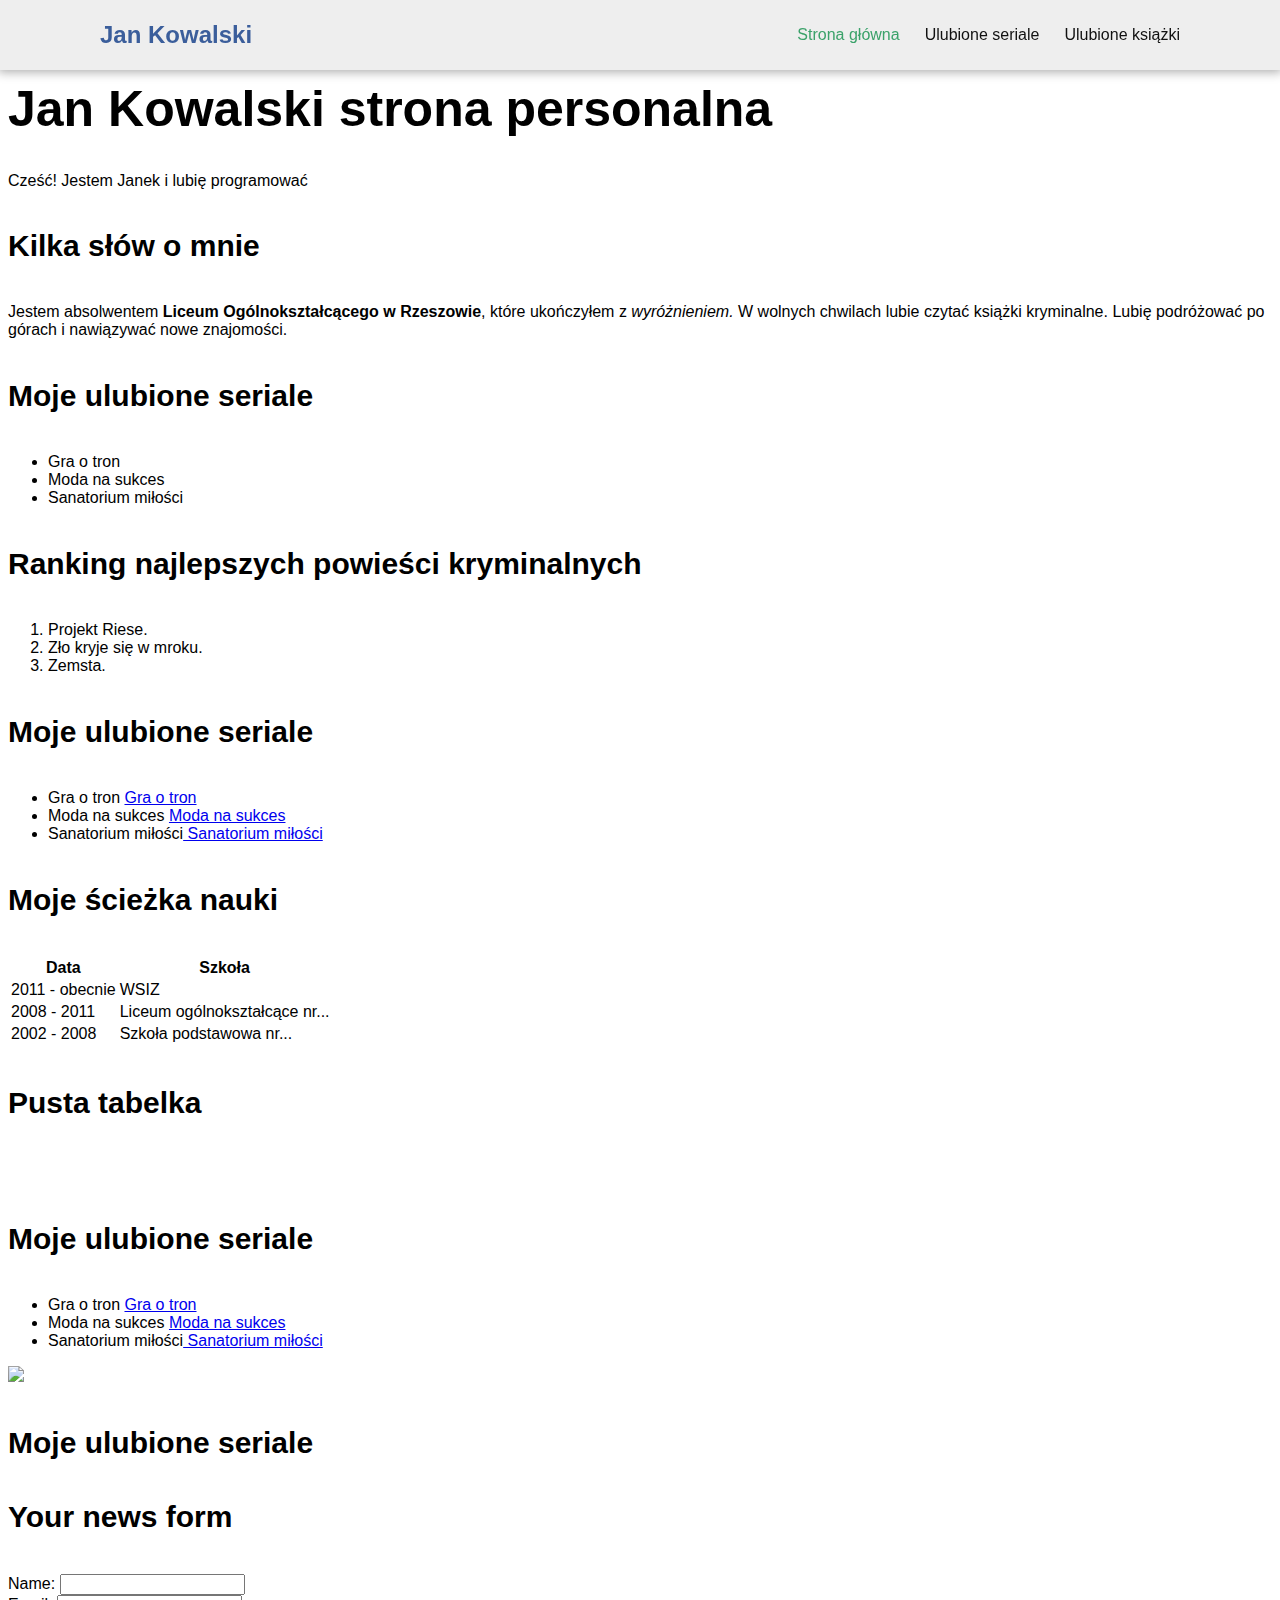
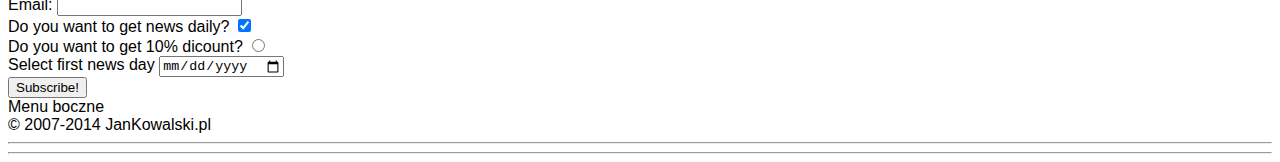
==== Lab2/index.html @ 9b723445 "qwq" ====
﻿<!DOCTYPE html>
<html lang="pl">

<head>
  <meta charset="utf-8" />
  <title>My Website</title>
  <link rel="stylesheet" href="css/style.css">
 </head>

<body>
  <header>
    <div>
      <div>
        <h2>Jan Kowalski</h2>
      </div>
    </div>
    <nav>
      <ul>
        <li>
          <a id="link" href="./index.html">Strona główna</a>
        </li>
        <li><a href="./seriale/index.html">Ulubione seriale</a></li>
        <li><a href="./ksiazki/index.html">Ulubione książki</a></li>
      </ul>
    </nav>
  </header>

  <main>
    <section>
      <div>
        <h1>
          <span>Jan Kowalski</span> strona personalna
        </h1>

        <span>Cześć! Jestem Janek i
          <span>lubię programować</span></span>
      </div>

    </section>
    <article>
      <h4>Kilka słów o mnie</h4>

      <p>
        Jestem absolwentem <b>Liceum Ogólnokształcącego w Rzeszowie</b>, które
        ukończyłem z <i>wyróżnieniem. </i>
        W wolnych chwilach lubie czytać książki kryminalne. Lubię podróżować
        po górach i nawiązywać nowe znajomości.
      </p>
    </article>

    <!-- ZADANIE 2 -->
    <!-- Proszę skierować studentów na stronę:
    https://devdocs.io/html/element/ul
    tam znajduje się przykład zagnieżdżania list-->
    <article>
      <h4>Moje ulubione seriale</h4>
      <ul>
        <li>Gra o tron</li>
        <li>Moda na sukces</li>
        <li>Sanatorium miłości</li>
      </ul>
    </article>

    <article>
      <h4>
        Ranking najlepszych powieści kryminalnych
      </h4>
      <ol>
        <li>Projekt Riese.</li>
        <li>Zło kryje się w mroku.</li>
        <li>Zemsta.</li>
      </ol>
    </article>

    <!-- ZADANIE 3 -->
    <article>
      <h4>Moje ulubione seriale</h4>
      <ul>
        <li>
          Gra o tron
          <a href="https://www.filmweb.pl/serial/Gra+o+tron-2011-476848">Gra o tron</a>
        </li>
        <li>
          Moda na sukces
          <a href="https://www.filmweb.pl/serial/Moda+na+sukces-1987-94193">
            Moda na sukces</a>
        </li>
        <li>
          Sanatorium miłości<a href="https://vod.tvp.pl/programy,88/sanatorium-milosci-odcinki,286735">
            Sanatorium miłości</a>
        </li>
      </ul>
    </article>

    <!-- ZADANIE 4 -->
    <!-- Pytanie do studentów: Jak sprawić aby tablica posiadała ramki?-->
    <article>
      <h4>Moje ścieżka nauki</h4>

      <table>
        <tr>
          <th>Data</th>
          <th>Szkoła</th>
        </tr>
        <tr>
          <td>2011 - obecnie</td>
          <td>WSIZ</td>
        </tr>
        <tr>
          <td>2008 - 2011</td>
          <td>Liceum ogólnokształcące nr...</td>
        </tr>
        <tr>
          <td>2002 - 2008</td>
          <td>Szkoła podstawowa nr...</td>
        </tr>
      </table>
    </article>

    <!--    ZADANIE 4.1 -->
    <article>
      <h4>Pusta tabelka</h4>
      <table>
        <tr>
          <td></td>
          <td rowspan="2"></td>
          <td></td>
        </tr>
        <tr>
          <td></td>

          <td></td>
        </tr>
        <tr>
          <td></td>

          <td rowspan="2" colspan="2"></td>
        </tr>
        <tr>
          <td></td>
        </tr>
        <tr>
          <td colspan="2"></td>
          <td></td>
        </tr>
      </table>
    </article>
    <!-- ZADANIE 5 -->
    <article>
      <div>
        <h4>Moje ulubione seriale</h4>

        <ul>
          <li>
            Gra o tron
            <a href="https://www.filmweb.pl/serial/Gra+o+tron-2011-476848">Gra o tron</a>
          </li>
          <li>
            Moda na sukces
            <a href="https://www.filmweb.pl/serial/Moda+na+sukces-1987-94193">
              Moda na sukces</a>
          </li>
          <li>
            Sanatorium miłości<a href="https://vod.tvp.pl/programy,88/sanatorium-milosci-odcinki,286735">
              Sanatorium miłości</a>
          </li>
        </ul>
      </div>
      <img
        src="https://i0.wp.com/mobirank.pl/wp-content/uploads/2020/03/moda-na-sukces-serial-1024x591-1.jpg?w=1024&ssl=1"
        height="200" />
    </article>
  </main>

  <article>
    <h4>Moje ulubione seriale</h4>
    <div>
      <!-- ZADANIE 8 -->

      <h4>Your news form</h4>
      <form action="." method="post">
        <div>
          <label>Name: </label>
          <input type="text" required />
        </div>
        <div>
          <label>Email: </label>
          <input type="email" required />
        </div>
        <div>
          <label>Do you want to get news daily? </label>
          <input type="checkbox" checked />
        </div>
        <div>
          <label>Do you want to get 10% dicount? </label>
          <input type="radio" />
        </div>
        <div>
          <label>Select first news day</label>
          <input type="date" requiredq />
        </div>
        <div>
          <input type="submit" value="Subscribe!" />
        </div>
      </form>
    </div>
    <aside>Menu boczne</aside>
  </article>

  <footer>© 2007-2014 JanKowalski.pl</footer>
  <hr />
  <hr />
</body>

</html>
---- Lab2/css/style.css ----
body {
    padding: 0px;
    font-family: "Inter", sans-serif;
    margin-top: 80px;
}

h1 {
    font-size: 50px;
}

h4 {
    font-size: 30px;
}

* {
    box-sizing: border-box
}

header {
    background-color: rgb(238, 238, 238);
    padding-top: 1px;
    padding-bottom: 1px;
    position: fixed;
    top: 0;
    left: 0;
    width: 100%;
    box-shadow: 0 0 10px 2px #aaa;
    display: flex;
    align-items: center;
    justify-content: space-between;
    padding-left: 100px;
    padding-right: 100px;
}

header ul {
    display: flex;
    list-style: none;
    gap: 25px;
}

header h2 {
    color: rgb(59, 94, 155)
}

header a {
    text-decoration: none;
    color: rgb(17, 17, 17)
}

#link {
    color:rgb(59, 162, 106)
}
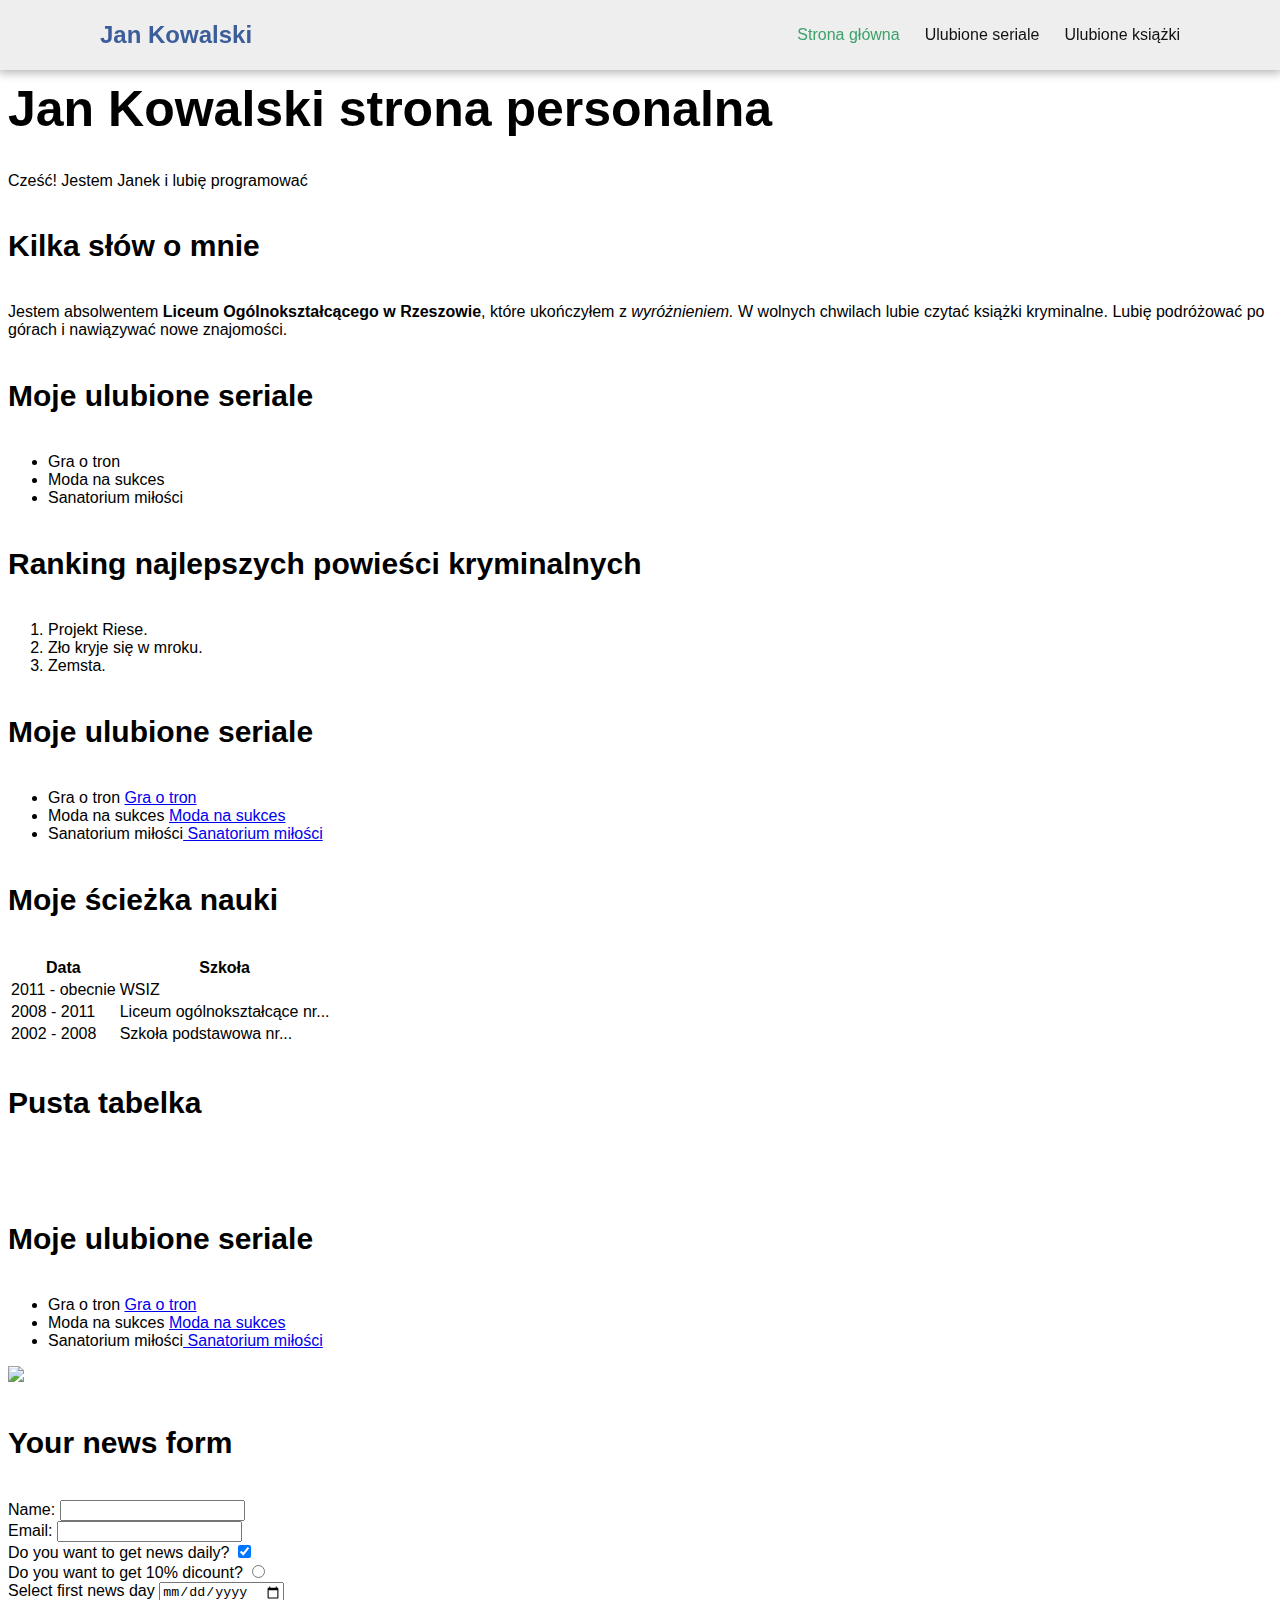
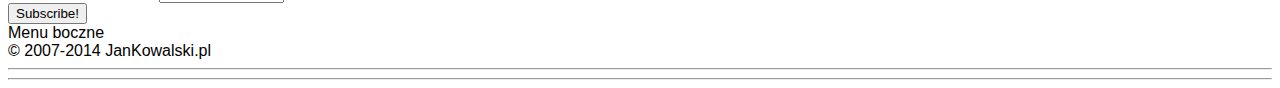
==== commit 7a435a96: "awa" ====
--- a/Lab2/index.html
+++ b/Lab2/index.html
@@ -38,9 +38,9 @@
 
     </section>
     <article>
-      <h4>Kilka słów o mnie</h4>
-
-      <p>
+      <h4 class="article-element">Kilka słów o mnie</h4>
+
+      <p class="article-element">
         Jestem absolwentem <b>Liceum Ogólnokształcącego w Rzeszowie</b>, które
         ukończyłem z <i>wyróżnieniem. </i>
         W wolnych chwilach lubie czytać książki kryminalne. Lubię podróżować
@@ -53,8 +53,8 @@
     https://devdocs.io/html/element/ul
     tam znajduje się przykład zagnieżdżania list-->
     <article>
-      <h4>Moje ulubione seriale</h4>
-      <ul>
+      <h4 class="article-element">Moje ulubione seriale</h4>
+      <ul class="article-element">
         <li>Gra o tron</li>
         <li>Moda na sukces</li>
         <li>Sanatorium miłości</li>
@@ -62,10 +62,10 @@
     </article>
 
     <article>
-      <h4>
+      <h4 class="article-element">
         Ranking najlepszych powieści kryminalnych
       </h4>
-      <ol>
+      <ol class="article-element">
         <li>Projekt Riese.</li>
         <li>Zło kryje się w mroku.</li>
         <li>Zemsta.</li>
@@ -74,8 +74,8 @@
 
     <!-- ZADANIE 3 -->
     <article>
-      <h4>Moje ulubione seriale</h4>
-      <ul>
+      <h4 class="article-element">Moje ulubione seriale</h4>
+      <ul class="article-element">
         <li>
           Gra o tron
           <a href="https://www.filmweb.pl/serial/Gra+o+tron-2011-476848">Gra o tron</a>
@@ -95,9 +95,9 @@
     <!-- ZADANIE 4 -->
     <!-- Pytanie do studentów: Jak sprawić aby tablica posiadała ramki?-->
     <article>
-      <h4>Moje ścieżka nauki</h4>
-
-      <table>
+      <h4 class="article-element">Moje ścieżka nauki</h4>
+
+      <table class="article-element">
         <tr>
           <th>Data</th>
           <th>Szkoła</th>
@@ -118,9 +118,9 @@
     </article>
 
     <!--    ZADANIE 4.1 -->
-    <article>
-      <h4>Pusta tabelka</h4>
-      <table>
+    <article >
+      <h4 class="article-element">Pusta tabelka</h4>
+      <table class="article-element">
         <tr>
           <td></td>
           <td rowspan="2"></td>
@@ -147,10 +147,10 @@
     </article>
     <!-- ZADANIE 5 -->
     <article>
-      <div>
-        <h4>Moje ulubione seriale</h4>
-
-        <ul>
+      <div class="article-element">
+        <h4 >Moje ulubione seriale</h4>
+
+        <ul class="article-element">
           <li>
             Gra o tron
             <a href="https://www.filmweb.pl/serial/Gra+o+tron-2011-476848">Gra o tron</a>
@@ -172,12 +172,10 @@
     </article>
   </main>
 
+  <!-- ZADANIE 8 -->
   <article>
-    <h4>Moje ulubione seriale</h4>
-    <div>
-      <!-- ZADANIE 8 -->
-
-      <h4>Your news form</h4>
+    <h4 class="article-element">Your news form</h4>
+    <div class="article-element">
       <form action="." method="post">
         <div>
           <label>Name: </label>
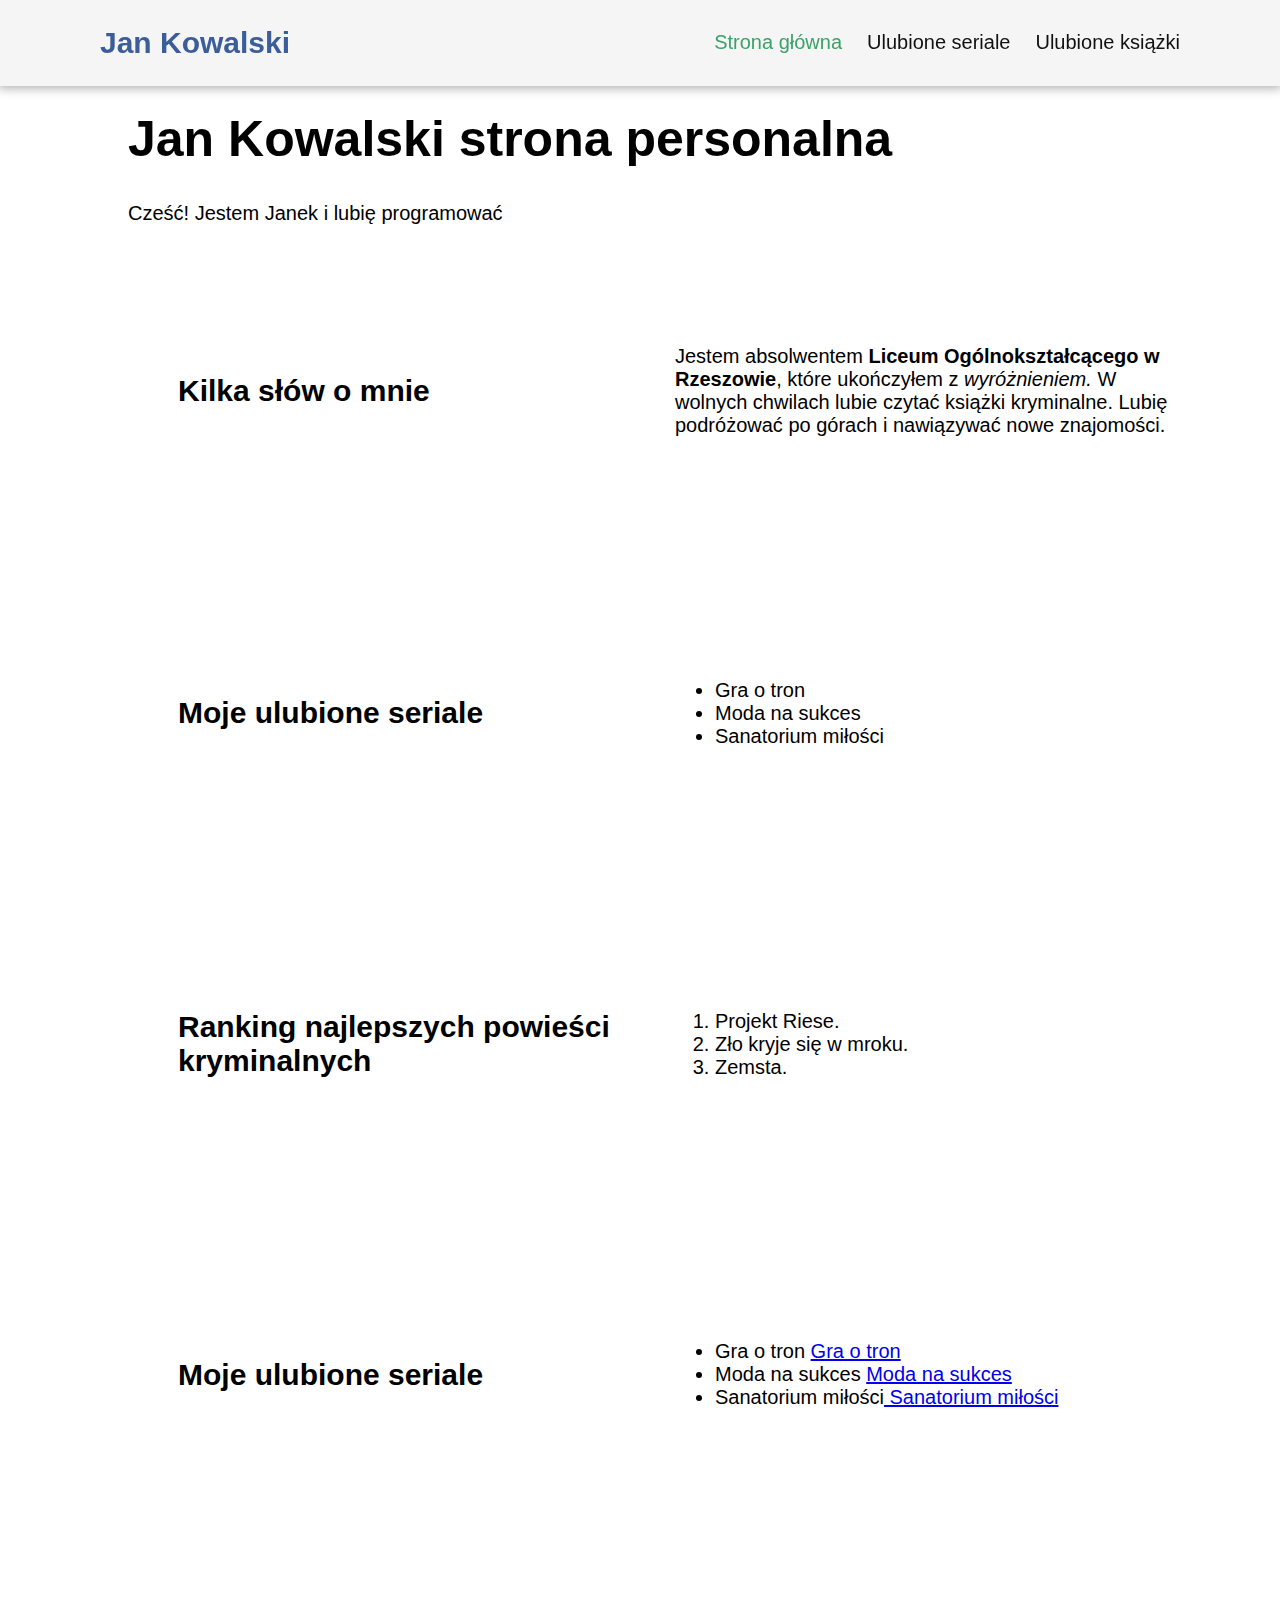
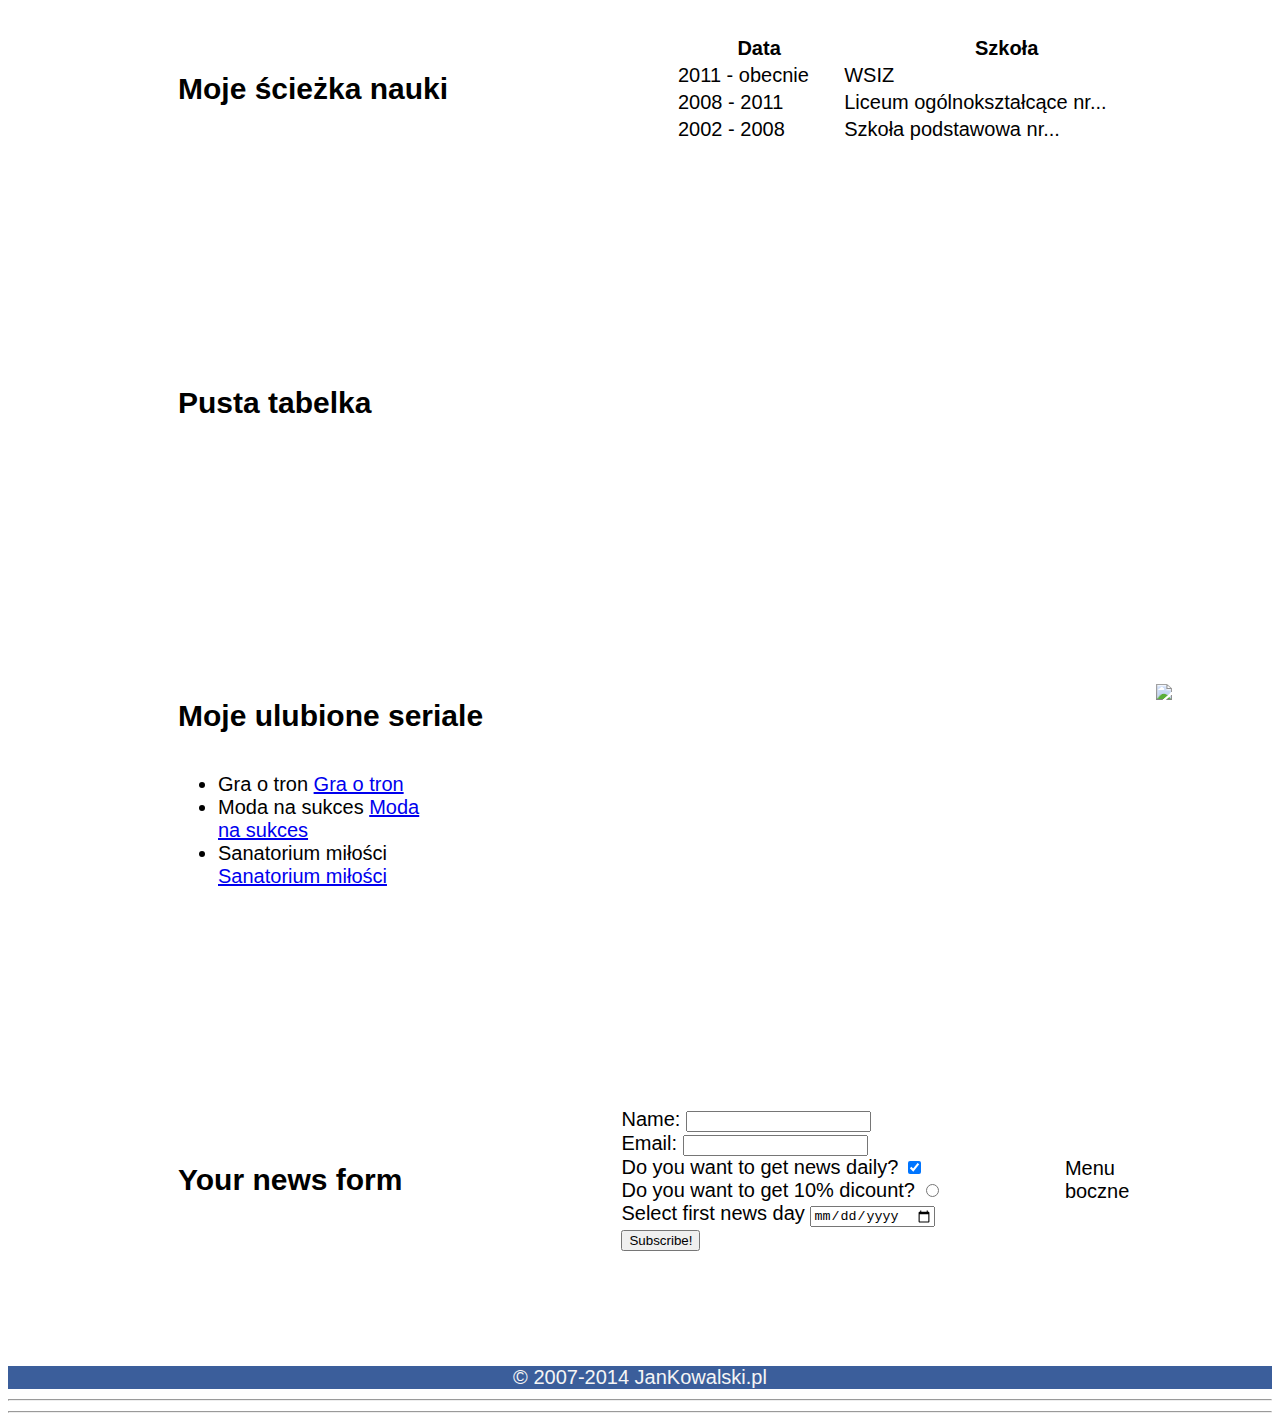
==== commit 0af057ad: "lab2" ====
--- a/Lab2/index.html
+++ b/Lab2/index.html
@@ -31,11 +31,10 @@
         <h1>
           <span>Jan Kowalski</span> strona personalna
         </h1>
-
         <span>Cześć! Jestem Janek i
           <span>lubię programować</span></span>
       </div>
-
+      <div class="main-image"></div>
     </section>
     <article>
       <h4 class="article-element">Kilka słów o mnie</h4>
@@ -46,6 +45,7 @@
         W wolnych chwilach lubie czytać książki kryminalne. Lubię podróżować
         po górach i nawiązywać nowe znajomości.
       </p>
+      
     </article>
 
     <!-- ZADANIE 2 -->
--- a/Lab2/css/style.css
+++ b/Lab2/css/style.css
@@ -1,7 +1,8 @@
 body {
     padding: 0px;
     font-family: "Inter", sans-serif;
-    margin-top: 80px;
+    margin-top: 110px;
+    font-size: 20px;
 }
 
 h1 {
@@ -17,7 +18,7 @@
 }
 
 header {
-    background-color: rgb(238, 238, 238);
+    background-color: rgb(245, 245, 245);
     padding-top: 1px;
     padding-bottom: 1px;
     position: fixed;
@@ -30,6 +31,7 @@
     justify-content: space-between;
     padding-left: 100px;
     padding-right: 100px;
+    z-index: 1
 }
 
 header ul {
@@ -50,3 +52,32 @@
 #link {
     color:rgb(59, 162, 106)
 }
+
+article, section {
+    display: block;
+    margin: 0px 50px 0px 120px;
+    font-size: 20px;
+}
+
+article {
+    position: relative;  
+    display: flex;
+    flex-direction: row; 
+    align-items: center; 
+    justify-content: space-between; 
+    padding: 100px 50px; 
+  }
+ .article-element {
+    width: 50%;
+ }
+ footer {
+    text-align: center;
+    background-color: rgb(59, 94, 155);
+    color:rgb(245, 245, 245);
+    width: 100%;
+    padding-left: 0px;
+    padding-right: 0px;
+    margin-top: 15px;
+ }
+
+ 